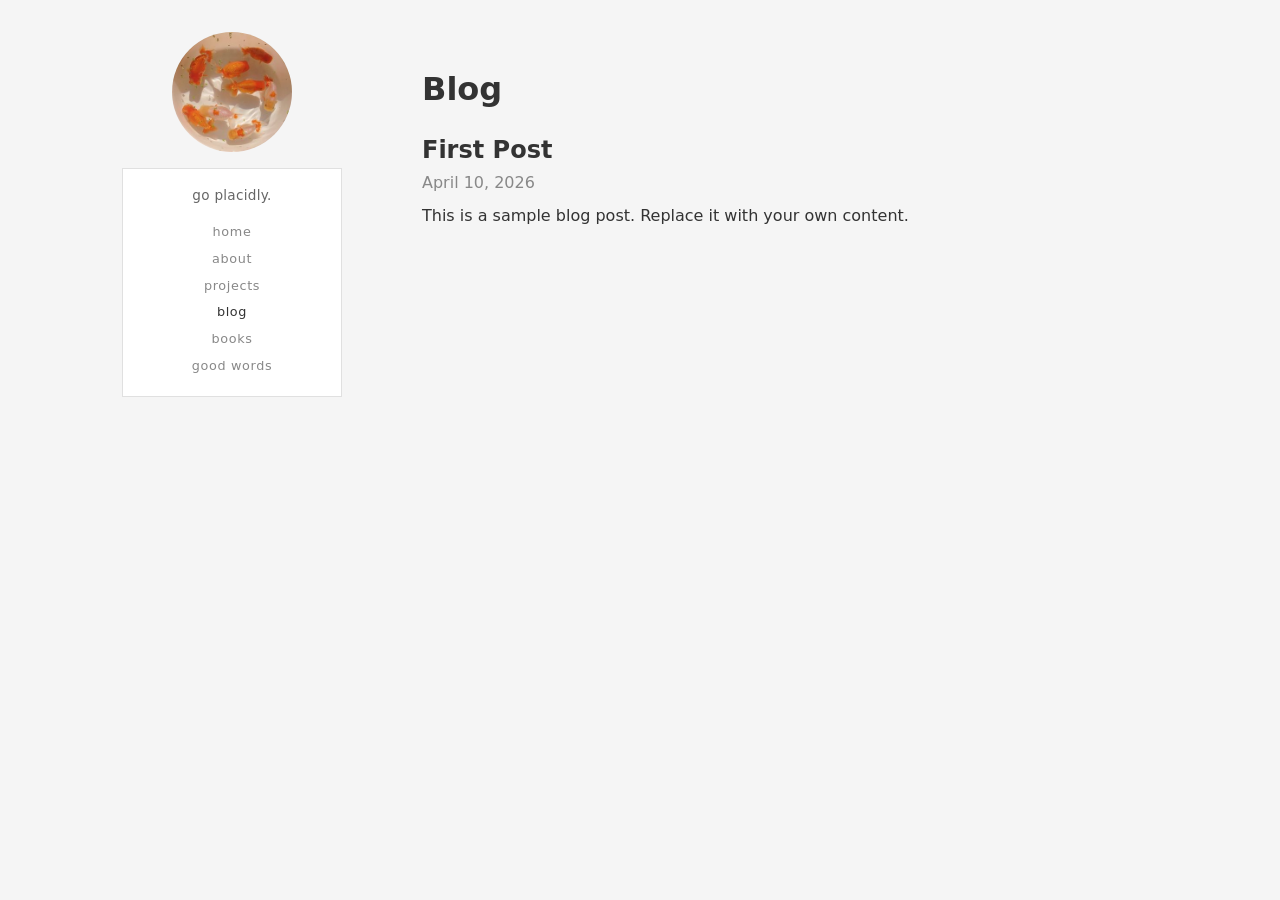
==== blog.html @ 13f49265 "Add multi-page site with sidebar, books tracker, and shared layout" ====
<!DOCTYPE html>
<html lang="en">
<head>
    <meta charset="UTF-8">
    <meta name="viewport" content="width=device-width, initial-scale=1.0">
    <title>Blog</title>
    <link rel="stylesheet" href="style.css">
    <script src="sidebar.js"></script>
</head>
<body>
    <div class="layout">
        <div class="sidebar"></div>
        <main>
            <h1>Blog</h1>
            <article>
                <h2>First Post</h2>
                <time>April 10, 2026</time>
                <p>This is a sample blog post. Replace it with your own content.</p>
            </article>
        </main>
    </div>
</body>
</html>
---- style.css ----
* {
    margin: 0;
    padding: 0;
    box-sizing: border-box;
}

body {
    font-family: system-ui, -apple-system, sans-serif;
    line-height: 1.6;
    color: #333;
    min-height: 100vh;
    background: #f5f5f5;
}

.layout {
    display: flex;
    min-height: 100vh;
    max-width: 1100px;
    margin: 0 auto;
    padding: 2rem;
    gap: 2rem;
    align-items: flex-start;
}

.sidebar {
    width: 220px;
    flex-shrink: 0;
    text-align: center;
    position: sticky;
    top: 2rem;
    display: flex;
    flex-direction: column;
    align-items: center;
    gap: 1rem;
}

.avatar {
    width: 120px;
    height: 120px;
    object-fit: cover;
    display: block;
    border-radius: 50%;
}

.sidebar-card {
    background: #fff;
    border: 1px solid #e0e0e0;
    width: 100%;
    padding: 1rem;
}

.description {
    font-size: 0.85rem;
    color: #666;
    letter-spacing: 0.02em;
    margin-bottom: 0.75rem;
}

nav {
    display: flex;
    flex-direction: column;
}

nav a {
    text-decoration: none;
    color: #888;
    font-size: 0.8rem;
    letter-spacing: 0.05em;
    text-transform: lowercase;
    padding: 0.2rem 0;
}

nav a:hover,
nav a.active {
    color: #333;
}

main {
    flex: 1;
    padding: 2rem 3rem;
    max-width: 700px;
}

main h1 {
    margin-bottom: 1rem;
}

main p {
    margin-bottom: 1rem;
}

.book-tracker {
    background: #fff;
    border: 1px solid #e0e0e0;
    padding: 1.25rem;
    margin-bottom: 2rem;
}

.book-tracker h2 {
    margin-bottom: 0.25rem;
}

.book-tracker p {
    font-size: 0.9rem;
    color: #888;
    margin-bottom: 1rem;
}

.chart {
    display: flex;
    flex-direction: column;
    gap: 0.5rem;
}

.chart-row {
    display: flex;
    align-items: center;
    gap: 0.75rem;
}

.chart-label {
    width: 2rem;
    font-size: 0.8rem;
    color: #888;
    text-align: right;
    flex-shrink: 0;
}

.chart-bar-bg {
    flex: 1;
    height: 18px;
    background: #f0f0f0;
    border-radius: 3px;
    overflow: hidden;
}

.chart-bar {
    height: 100%;
    background: #333;
    border-radius: 3px;
    min-width: 0;
    transition: width 0.3s ease;
}

.chart-count {
    width: 1.5rem;
    font-size: 0.8rem;
    color: #555;
    flex-shrink: 0;
}

.book-tracker ul {
    gap: 0.4rem;
    margin-top: 0.75rem;
    font-size: 0.9rem;
}

ul {
    list-style: none;
    display: flex;
    flex-direction: column;
    gap: 1.5rem;
}

ul h2 {
    margin-bottom: 0.25rem;
}

article {
    margin-bottom: 2rem;
}

article time {
    display: block;
    color: #888;
    margin-bottom: 0.5rem;
}
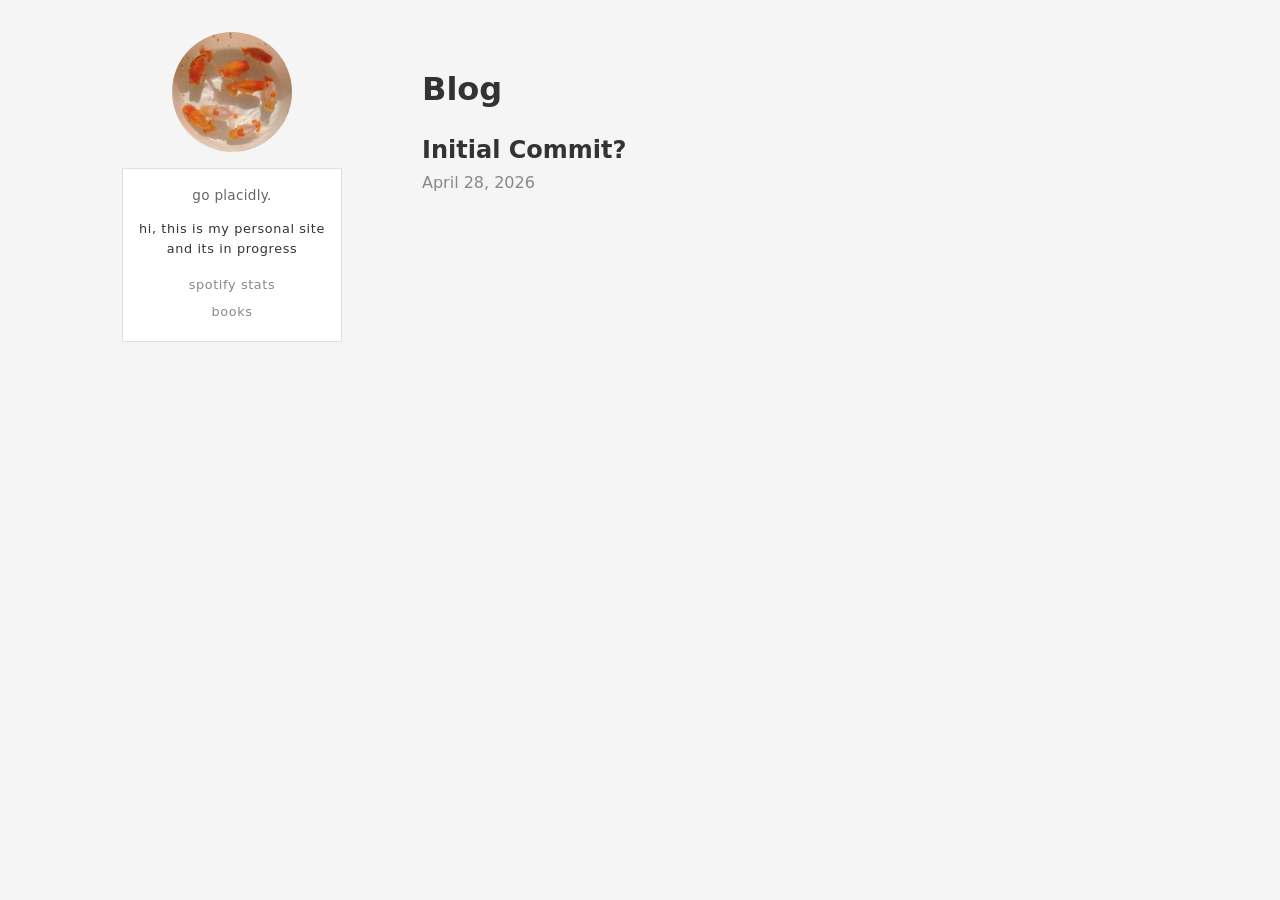
==== commit ee63e3c0: "fix spotify workflow, clean up pages" ====
--- a/blog.html
+++ b/blog.html
@@ -13,9 +13,9 @@
         <main>
             <h1>Blog</h1>
             <article>
-                <h2>First Post</h2>
-                <time>April 10, 2026</time>
-                <p>This is a sample blog post. Replace it with your own content.</p>
+                <h2>Initial Commit?</h2>
+                <time>April 28, 2026</time>
+                <p></p>
             </article>
         </main>
     </div>
--- a/style.css
+++ b/style.css
@@ -56,6 +56,13 @@
     margin-bottom: 0.75rem;
 }
 
+.welcome {
+    font-size: 0.8rem;
+    letter-spacing: 0.05em;
+    text-transform: lowercase;
+    margin-bottom: 0.75rem;
+}
+
 nav {
     display: flex;
     flex-direction: column;
@@ -175,3 +182,391 @@
     color: #888;
     margin-bottom: 0.5rem;
 }
+
+/* WFH Tracker */
+
+.wfh-summary {
+    background: #fff;
+    border: 1px solid #e0e0e0;
+    padding: 1.25rem;
+    margin-bottom: 1.5rem;
+}
+
+.wfh-stat-row {
+    display: flex;
+    gap: 1.5rem;
+}
+
+.wfh-stat {
+    display: flex;
+    flex-direction: column;
+    align-items: center;
+    flex: 1;
+}
+
+.wfh-stat-num {
+    font-size: 1.5rem;
+    font-weight: 600;
+}
+
+.wfh-stat-warn {
+    color: #c0392b;
+}
+
+.wfh-stat-label {
+    font-size: 0.75rem;
+    color: #888;
+    text-transform: lowercase;
+    letter-spacing: 0.03em;
+}
+
+.wfh-window-note {
+    font-size: 0.75rem;
+    color: #aaa;
+    text-align: center;
+    margin-top: 0.75rem;
+    margin-bottom: 0;
+}
+
+.wfh-weeks {
+    background: #fff;
+    border: 1px solid #e0e0e0;
+    padding: 1.25rem;
+}
+
+.wfh-grid-header,
+.wfh-week-row {
+    display: grid;
+    grid-template-columns: 3.5rem repeat(5, 1fr) 3rem;
+    align-items: center;
+    gap: 0.25rem;
+    padding: 0.3rem 0;
+}
+
+.wfh-grid-header {
+    border-bottom: 1px solid #eee;
+    margin-bottom: 0.25rem;
+    padding-bottom: 0.5rem;
+}
+
+.wfh-day-header {
+    text-align: center;
+    font-size: 0.7rem;
+    color: #aaa;
+    text-transform: uppercase;
+    letter-spacing: 0.05em;
+}
+
+.wfh-week-label {
+    font-size: 0.75rem;
+    color: #888;
+}
+
+.wfh-day {
+    text-align: center;
+    cursor: pointer;
+    font-size: 1rem;
+    padding: 0.25rem;
+    border-radius: 4px;
+    color: #ccc;
+    user-select: none;
+    transition: background 0.15s;
+}
+
+.wfh-day:hover {
+    background: #f0f0f0;
+}
+
+.wfh-day.wfh-in-office {
+    color: #333;
+}
+
+.wfh-day.wfh-future {
+    opacity: 0.4;
+}
+
+.wfh-week-status {
+    font-size: 0.75rem;
+    text-align: right;
+    color: #aaa;
+}
+
+.wfh-status-met {
+    color: #333;
+    font-weight: 600;
+}
+
+.wfh-status-miss {
+    color: #c0392b;
+}
+
+.wfh-week-row.wfh-current {
+    background: #fafafa;
+    border-radius: 4px;
+}
+
+.wfh-week-row.wfh-met .wfh-week-label {
+    color: #333;
+}
+
+/* Spotify */
+
+.spotify-section {
+    background: #fff;
+    border: 1px solid #e0e0e0;
+    padding: 1.25rem;
+    margin-bottom: 1.5rem;
+}
+
+.spotify-header {
+    display: flex;
+    justify-content: space-between;
+    align-items: center;
+    margin-bottom: 1rem;
+}
+
+.spotify-header h2 {
+    margin-bottom: 0;
+}
+
+.spotify-range-toggle {
+    display: flex;
+    gap: 0.25rem;
+}
+
+.spotify-range {
+    background: none;
+    border: 1px solid #e0e0e0;
+    padding: 0.2rem 0.5rem;
+    font-size: 0.7rem;
+    color: #888;
+    cursor: pointer;
+    border-radius: 3px;
+    font-family: inherit;
+}
+
+.spotify-range:hover {
+    color: #333;
+}
+
+.spotify-range.active {
+    background: #333;
+    color: #fff;
+    border-color: #333;
+}
+
+.spotify-btn {
+    background: #333;
+    color: #fff;
+    border: none;
+    padding: 0.5rem 1.25rem;
+    font-size: 0.85rem;
+    cursor: pointer;
+    font-family: inherit;
+    border-radius: 3px;
+}
+
+.spotify-btn:hover {
+    background: #555;
+}
+
+.spotify-btn-small {
+    background: none;
+    color: #aaa;
+    border: 1px solid #e0e0e0;
+    padding: 0.25rem 0.75rem;
+    font-size: 0.75rem;
+}
+
+.spotify-btn-small:hover {
+    color: #333;
+    background: none;
+}
+
+.spotify-muted {
+    color: #aaa;
+    font-size: 0.85rem;
+}
+
+.spotify-np {
+    display: flex;
+    align-items: center;
+    gap: 1rem;
+}
+
+.spotify-np-art {
+    width: 64px;
+    height: 64px;
+    border-radius: 4px;
+    flex-shrink: 0;
+}
+
+.spotify-np-track {
+    font-weight: 600;
+    font-size: 0.95rem;
+}
+
+.spotify-np-artist {
+    font-size: 0.85rem;
+    color: #666;
+}
+
+.spotify-np-album {
+    font-size: 0.8rem;
+    color: #aaa;
+}
+
+.spotify-list {
+    list-style: none;
+    display: flex;
+    flex-direction: column;
+    gap: 0.5rem;
+    counter-reset: none;
+}
+
+.spotify-item {
+    display: flex;
+    align-items: center;
+    gap: 0.75rem;
+    padding: 0.35rem 0;
+}
+
+.spotify-rank {
+    width: 1.5rem;
+    font-size: 0.8rem;
+    color: #aaa;
+    text-align: right;
+    flex-shrink: 0;
+}
+
+.spotify-item-img {
+    width: 40px;
+    height: 40px;
+    border-radius: 4px;
+    flex-shrink: 0;
+    object-fit: cover;
+}
+
+.spotify-item-name {
+    font-size: 0.9rem;
+}
+
+.spotify-item-sub {
+    display: block;
+    font-size: 0.8rem;
+    color: #888;
+}
+
+/* Spotify tabs */
+
+.sp-tabs {
+    display: flex;
+    gap: 0.25rem;
+    margin-bottom: 1.25rem;
+}
+
+.sp-tab {
+    background: none;
+    border: 1px solid #e0e0e0;
+    padding: 0.35rem 0.75rem;
+    font-size: 0.75rem;
+    color: #888;
+    cursor: pointer;
+    border-radius: 3px;
+    font-family: inherit;
+    transition: all 0.15s;
+}
+
+.sp-tab:hover {
+    color: #333;
+}
+
+.sp-tab.active {
+    background: #333;
+    color: #fff;
+    border-color: #333;
+}
+
+/* Podium */
+
+.sp-podium {
+    display: flex;
+    justify-content: center;
+    align-items: flex-end;
+    gap: 1rem;
+    padding: 1rem 0 1.5rem;
+}
+
+.sp-podium-item {
+    display: flex;
+    flex-direction: column;
+    align-items: center;
+    text-align: center;
+    width: 120px;
+}
+
+.sp-podium-first {
+    order: 0;
+}
+
+.sp-podium-item:nth-child(1) { order: 1; }
+.sp-podium-item:nth-child(2) { order: 0; }
+.sp-podium-item:nth-child(3) { order: 2; }
+
+.sp-podium-rank {
+    font-size: 0.7rem;
+    color: #aaa;
+    text-transform: uppercase;
+    letter-spacing: 0.05em;
+    margin-bottom: 0.4rem;
+    font-weight: 600;
+}
+
+.sp-podium-first .sp-podium-rank {
+    color: #333;
+    font-size: 0.8rem;
+}
+
+.sp-podium-img {
+    width: 72px;
+    height: 72px;
+    border-radius: 50%;
+    object-fit: cover;
+    margin-bottom: 0.5rem;
+    transition: transform 0.2s;
+}
+
+.sp-podium-img:hover {
+    transform: scale(1.08);
+}
+
+.sp-podium-img-first {
+    width: 96px;
+    height: 96px;
+    box-shadow: 0 2px 12px rgba(0,0,0,0.1);
+}
+
+.sp-podium-name {
+    font-size: 0.85rem;
+    font-weight: 600;
+    line-height: 1.2;
+}
+
+.sp-podium-first .sp-podium-name {
+    font-size: 0.95rem;
+}
+
+.sp-podium-sub {
+    font-size: 0.7rem;
+    color: #888;
+    margin-top: 0.15rem;
+}
+
+.sp-rest-list {
+    list-style: none;
+    display: flex;
+    flex-direction: column;
+    gap: 0.4rem;
+    border-top: 1px solid #f0f0f0;
+    padding-top: 1rem;
+}
